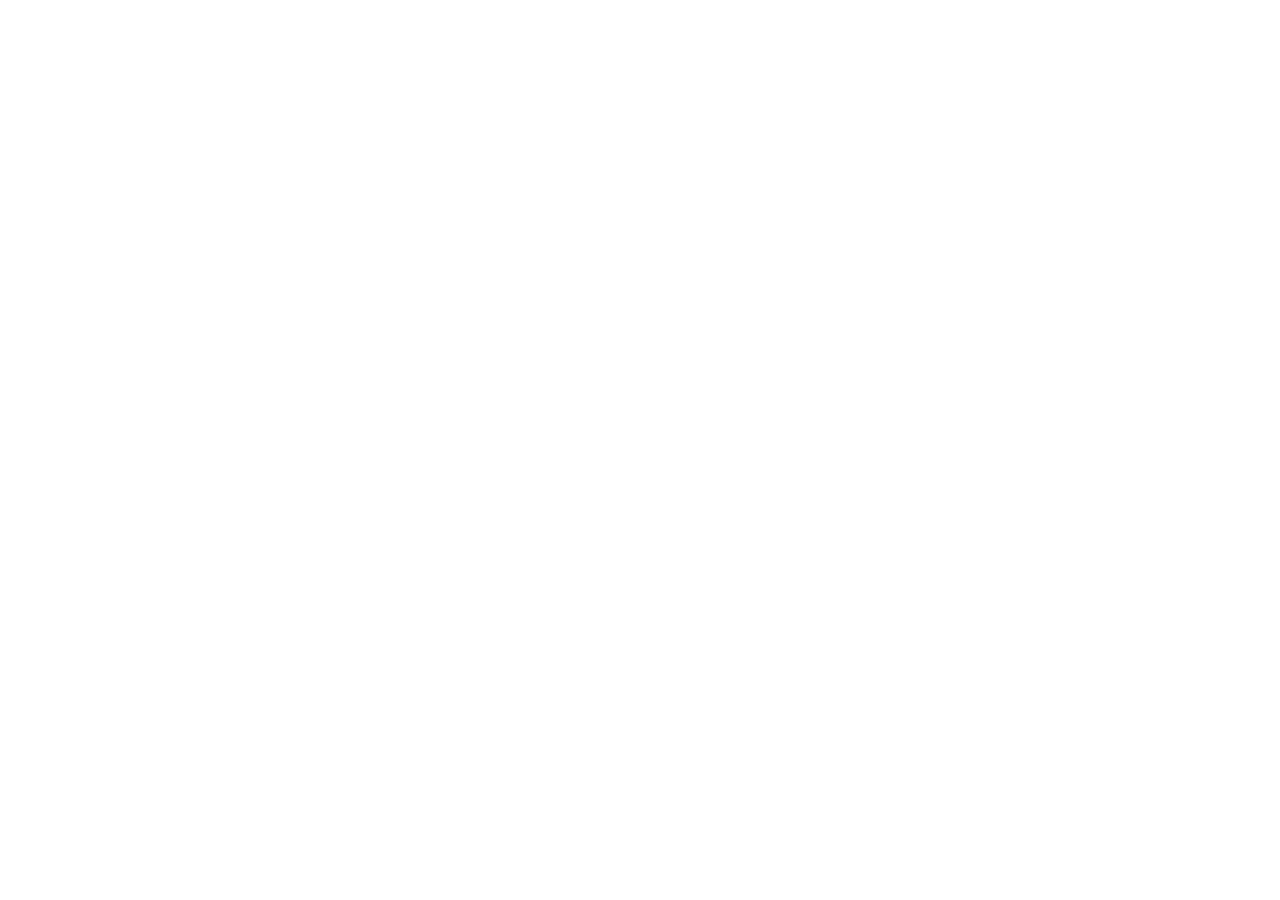
==== index.html @ 03a444ef "Initial commit of site archive" ====
<html xmlns="http://www.w3.org/1999/xhtml" lang="en">

<head>
	<meta http-equiv="Content-Type" content="text/html; charset=utf-8" />
	<meta name="description" content="HTTrack is an easy-to-use website mirror utility. It allows you to download a World Wide website from the Internet to a local directory,building recursively all structures, getting html, images, and other files from the server to your computer. Links are rebuiltrelatively so that you can freely browse to the local site (works with any browser). You can mirror several sites together so that you can jump from one toanother. You can, also, update an existing mirror site, or resume an interrupted download. The robot is fully configurable, with an integrated help" />
	<meta name="keywords" content="httrack, HTTRACK, HTTrack, winhttrack, WINHTTRACK, WinHTTrack, offline browser, web mirror utility, aspirateur web, surf offline, web capture, www mirror utility, browse offline, local  site builder, website mirroring, aspirateur www, internet grabber, capture de site web, internet tool, hors connexion, unix, dos, windows 95, windows 98, solaris, ibm580, AIX 4.0, HTS, HTGet, web aspirator, web aspirateur, libre, GPL, GNU, free software" />
	<title>Local index - HTTrack Website Copier</title>
  <!-- Mirror and index made by HTTrack Website Copier/3.49-2 [XR&CO'2014] -->
	<style type="text/css">
	<!--

body {
	margin: 0;  padding: 0;  margin-bottom: 15px;  margin-top: 8px;
	background: #77b;
}
body, td {
	font: 14px "Trebuchet MS", Verdana, Arial, Helvetica, sans-serif;
	}

#subTitle {
	background: #000;  color: #fff;  padding: 4px;  font-weight: bold; 
	}

#siteNavigation a, #siteNavigation .current {
	font-weight: bold;  color: #448;
	}
#siteNavigation a:link    { text-decoration: none; }
#siteNavigation a:visited { text-decoration: none; }

#siteNavigation .current { background-color: #ccd; }

#siteNavigation a:hover   { text-decoration: none;  background-color: #fff;  color: #000; }
#siteNavigation a:active  { text-decoration: none;  background-color: #ccc; }


a:link    { text-decoration: underline;  color: #00f; }
a:visited { text-decoration: underline;  color: #000; }
a:hover   { text-decoration: underline;  color: #c00; }
a:active  { text-decoration: underline; }

#pageContent {
	clear: both;
	border-bottom: 6px solid #000;
	padding: 10px;  padding-top: 20px;
	line-height: 1.65em;
	background-image: url(backblue.gif);
	background-repeat: no-repeat;
	background-position: top right;
	}

#pageContent, #siteNavigation {
	background-color: #ccd;
	}


.imgLeft  { float: left;   margin-right: 10px;  margin-bottom: 10px; }
.imgRight { float: right;  margin-left: 10px;   margin-bottom: 10px; }

hr { height: 1px;  color: #000;  background-color: #000;  margin-bottom: 15px; }

h1 { margin: 0;  font-weight: bold;  font-size: 2em; }
h2 { margin: 0;  font-weight: bold;  font-size: 1.6em; }
h3 { margin: 0;  font-weight: bold;  font-size: 1.3em; }
h4 { margin: 0;  font-weight: bold;  font-size: 1.18em; }

.blak { background-color: #000; }
.hide { display: none; }
.tableWidth { min-width: 400px; }

.tblRegular       { border-collapse: collapse; }
.tblRegular td    { padding: 6px;  background-image: url(fade.gif);  border: 2px solid #99c; }
.tblHeaderColor, .tblHeaderColor td { background: #99c; }
.tblNoBorder td   { border: 0; }


// -->
</style>

</head>

<table width="76%" border="0" align="center" cellspacing="0" cellpadding="3" class="tableWidth">
	<tr>
	<td id="subTitle">HTTrack Website Copier - Open Source offline browser</td>
	</tr>
</table>
<table width="76%" border="0" align="center" cellspacing="0" cellpadding="0" class="tableWidth">
<tr class="blak">
<td>
	<table width="100%" border="0" align="center" cellspacing="1" cellpadding="0">
	<tr>
	<td colspan="6"> 
		<table width="100%" border="0" align="center" cellspacing="0" cellpadding="10">
		<tr> 
		<td id="pageContent"> 
<!-- ==================== End prologue ==================== -->

	<meta name="generator" content="HTTrack Website Copier/3.x">
	<TITLE>Local index - HTTrack</TITLE>
</HEAD>
<BODY>
<H1 ALIGN=Center>Index of locally available sites:</H1>
	<TABLE BORDER="0" WIDTH="100%" CELLSPACING="1" CELLPADDING="0">
		<TR>
			<TD BACKGROUND="fade.gif">
				&middot;
					<A HREF="point.in.ua/index.html">
						Point
					</A>		
			</TD>
		</TR>
	</TABLE>
	<BR>
	<BR>
	<BR>
  	<H6 ALIGN="RIGHT">
	<I>Mirror and index made by HTTrack Website Copier [XR&amp;CO'2008]</I>
	</H6>
	<!-- Mirror and index made by HTTrack Website Copier/3.49-2 [XR&CO'2014] -->
	<!-- Thanks for using HTTrack Website Copier! -->
	<meta HTTP-EQUIV="Refresh" CONTENT="0; URL=point.in.ua/index.html">


<!-- ==================== Start epilogue ==================== -->
		</td>
		</tr>
		</table>
	</td>
	</tr>
	</table>
</td>
</tr>
</table>

<table width="76%" border="0" align="center" valign="bottom" cellspacing="0" cellpadding="0">
	<tr>
	<td id="footer"><small>&copy; 2008 Xavier Roche & other contributors - Web Design: Leto Kauler.</small></td>
	</tr>
</table>

</body>

</html>
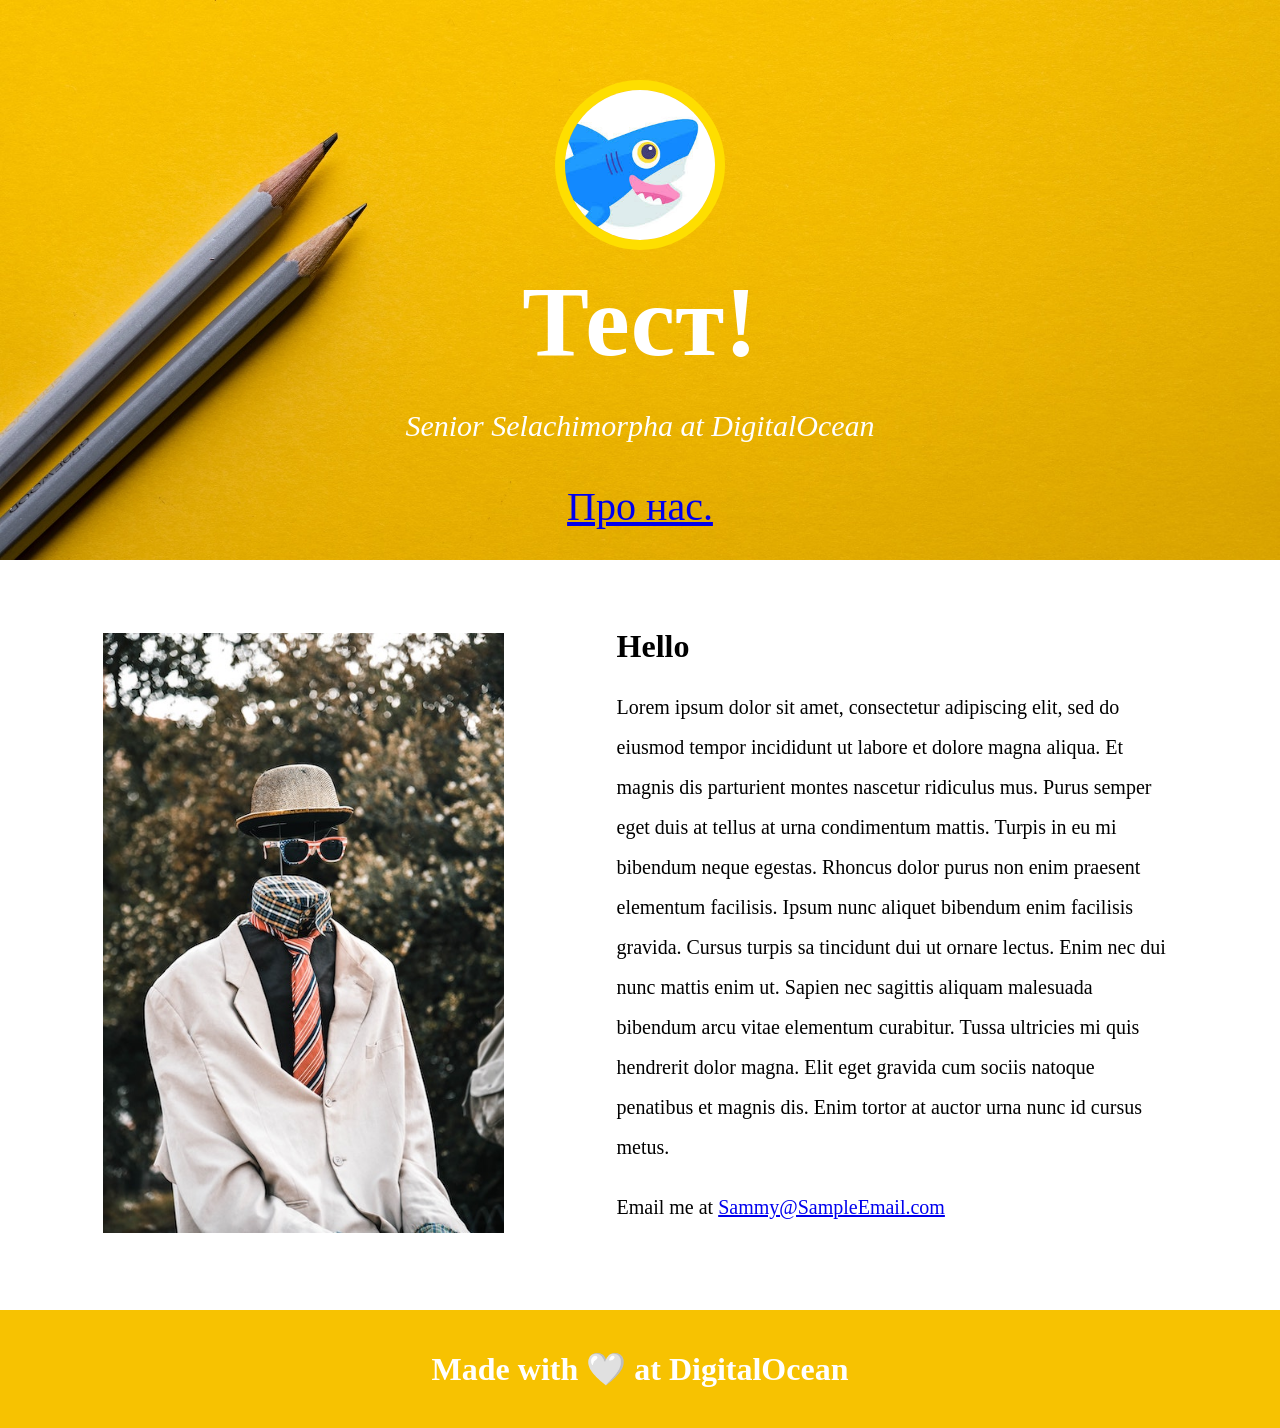
==== commit afd86a32: "Add files via upload" ====
--- a/index.html
+++ b/index.html
@@ -1,144 +1,63 @@
-<html xmlns="http://www.w3.org/1999/xhtml" lang="en">
-
-<head>
-	<meta http-equiv="Content-Type" content="text/html; charset=utf-8" />
-	<meta name="description" content="HTTrack is an easy-to-use website mirror utility. It allows you to download a World Wide website from the Internet to a local directory,building recursively all structures, getting html, images, and other files from the server to your computer. Links are rebuiltrelatively so that you can freely browse to the local site (works with any browser). You can mirror several sites together so that you can jump from one toanother. You can, also, update an existing mirror site, or resume an interrupted download. The robot is fully configurable, with an integrated help" />
-	<meta name="keywords" content="httrack, HTTRACK, HTTrack, winhttrack, WINHTTRACK, WinHTTrack, offline browser, web mirror utility, aspirateur web, surf offline, web capture, www mirror utility, browse offline, local  site builder, website mirroring, aspirateur www, internet grabber, capture de site web, internet tool, hors connexion, unix, dos, windows 95, windows 98, solaris, ibm580, AIX 4.0, HTS, HTGet, web aspirator, web aspirateur, libre, GPL, GNU, free software" />
-	<title>Local index - HTTrack Website Copier</title>
-  <!-- Mirror and index made by HTTrack Website Copier/3.49-2 [XR&CO'2014] -->
-	<style type="text/css">
-	<!--
-
-body {
-	margin: 0;  padding: 0;  margin-bottom: 15px;  margin-top: 8px;
-	background: #77b;
-}
-body, td {
-	font: 14px "Trebuchet MS", Verdana, Arial, Helvetica, sans-serif;
-	}
-
-#subTitle {
-	background: #000;  color: #fff;  padding: 4px;  font-weight: bold; 
-	}
-
-#siteNavigation a, #siteNavigation .current {
-	font-weight: bold;  color: #448;
-	}
-#siteNavigation a:link    { text-decoration: none; }
-#siteNavigation a:visited { text-decoration: none; }
-
-#siteNavigation .current { background-color: #ccd; }
-
-#siteNavigation a:hover   { text-decoration: none;  background-color: #fff;  color: #000; }
-#siteNavigation a:active  { text-decoration: none;  background-color: #ccc; }
-
-
-a:link    { text-decoration: underline;  color: #00f; }
-a:visited { text-decoration: underline;  color: #000; }
-a:hover   { text-decoration: underline;  color: #c00; }
-a:active  { text-decoration: underline; }
-
-#pageContent {
-	clear: both;
-	border-bottom: 6px solid #000;
-	padding: 10px;  padding-top: 20px;
-	line-height: 1.65em;
-	background-image: url(backblue.gif);
-	background-repeat: no-repeat;
-	background-position: top right;
-	}
-
-#pageContent, #siteNavigation {
-	background-color: #ccd;
-	}
-
-
-.imgLeft  { float: left;   margin-right: 10px;  margin-bottom: 10px; }
-.imgRight { float: right;  margin-left: 10px;   margin-bottom: 10px; }
-
-hr { height: 1px;  color: #000;  background-color: #000;  margin-bottom: 15px; }
-
-h1 { margin: 0;  font-weight: bold;  font-size: 2em; }
-h2 { margin: 0;  font-weight: bold;  font-size: 1.6em; }
-h3 { margin: 0;  font-weight: bold;  font-size: 1.3em; }
-h4 { margin: 0;  font-weight: bold;  font-size: 1.18em; }
-
-.blak { background-color: #000; }
-.hide { display: none; }
-.tableWidth { min-width: 400px; }
-
-.tblRegular       { border-collapse: collapse; }
-.tblRegular td    { padding: 6px;  background-image: url(fade.gif);  border: 2px solid #99c; }
-.tblHeaderColor, .tblHeaderColor td { background: #99c; }
-.tblNoBorder td   { border: 0; }
-
-
-// -->
-</style>
-
-</head>
-
-<table width="76%" border="0" align="center" cellspacing="0" cellpadding="3" class="tableWidth">
-	<tr>
-	<td id="subTitle">HTTrack Website Copier - Open Source offline browser</td>
-	</tr>
-</table>
-<table width="76%" border="0" align="center" cellspacing="0" cellpadding="0" class="tableWidth">
-<tr class="blak">
-<td>
-	<table width="100%" border="0" align="center" cellspacing="1" cellpadding="0">
-	<tr>
-	<td colspan="6"> 
-		<table width="100%" border="0" align="center" cellspacing="0" cellpadding="10">
-		<tr> 
-		<td id="pageContent"> 
-<!-- ==================== End prologue ==================== -->
-
-	<meta name="generator" content="HTTrack Website Copier/3.x">
-	<TITLE>Local index - HTTrack</TITLE>
-</HEAD>
-<BODY>
-<H1 ALIGN=Center>Index of locally available sites:</H1>
-	<TABLE BORDER="0" WIDTH="100%" CELLSPACING="1" CELLPADDING="0">
-		<TR>
-			<TD BACKGROUND="fade.gif">
-				&middot;
-					<A HREF="point.in.ua/index.html">
-						Point
-					</A>		
-			</TD>
-		</TR>
-	</TABLE>
-	<BR>
-	<BR>
-	<BR>
-  	<H6 ALIGN="RIGHT">
-	<I>Mirror and index made by HTTrack Website Copier [XR&amp;CO'2008]</I>
-	</H6>
-	<!-- Mirror and index made by HTTrack Website Copier/3.49-2 [XR&CO'2014] -->
-	<!-- Thanks for using HTTrack Website Copier! -->
-	<meta HTTP-EQUIV="Refresh" CONTENT="0; URL=point.in.ua/index.html">
-
-
-<!-- ==================== Start epilogue ==================== -->
-		</td>
-		</tr>
-		</table>
-	</td>
-	</tr>
-	</table>
-</td>
-</tr>
-</table>
-
-<table width="76%" border="0" align="center" valign="bottom" cellspacing="0" cellpadding="0">
-	<tr>
-	<td id="footer"><small>&copy; 2008 Xavier Roche & other contributors - Web Design: Leto Kauler.</small></td>
-	</tr>
-</table>
-
-</body>
-
-</html>
-
-
+
+<!DOCTYPE html>
+<html lang="en">
+
+<head>
+  <meta charset="utf-8">
+  <title> Sammy’s First Website </title>
+  <link rel="shortcut icon" type="image/jpg" href="images/small-profile.jpeg"/>
+  
+  <meta name="twitter:card" content="summary_large_image" />
+  <meta name="twitter:site" content="@digitalocean" />
+  <meta name="twitter:title" content="Sammy the Shark" />
+  <meta name="twitter:description" content="Senior Selachimorpha at DigitalOcean"/>
+  <meta name="twitter:image" content="https://html.sammy-codes.com/images/large-profile.jpg"/>
+  
+  <meta property="og:type" content="article" />
+  <meta property="og:title" content="Sammy the Shark" />
+  <meta property="og:description" content="Senior Selachimorpha at DigitalOcean"/>
+  <meta property="og:url" content="https://html.sammy-codes.com/" />
+  <meta property="og:image" content="https://html.sammy-codes.com/images/large-profile.jpg"/>
+</head>
+
+<body style="margin:0;">
+
+  <!--First section-->
+  <div style="background-image: url('images/background.jpg');
+  background-size: cover; height:480px; padding-top:80px; text-align:center;">
+    <img src="images/small-profile.jpeg" style="height:150px; border-radius: 50%; border: 10px solid #FEDE00;" alt="This is a small profile image of Digital Ocean’s mascot, a blue smiling shark." >
+    <h1 style="font-size:100px; color:white; margin:10px;">Тест!</h1>
+    <p style="font-size:30px; color: white;"><em>Senior Selachimorpha at DigitalOcean</em></p>
+    <p style="font-size: 40px; color:#1F9AFE;"><a href="about.html">Про нас.</a></p>
+  </div>
+
+  <!--Second section-->
+  <table>
+    <tr>
+      <td>
+        <img src="images/large-profile.jpg" style="height:600px; margin:70px; margin-left:100px;" alt="This is a large profile image of a pretend invisible person wearing a hat, glasses, and coat." />
+      </td>
+      <td valign="top" style="padding-top:45px; padding-right:110px; padding-left:40px;">
+        <h1>
+          Hello </h1>
+        <p style="line-height: 2.0; font-size:20px;">
+          Lorem ipsum dolor sit amet, consectetur adipiscing elit, sed do eiusmod tempor incididunt ut labore et dolore magna aliqua. Et magnis dis parturient montes nascetur ridiculus mus. Purus semper eget duis at tellus at urna condimentum
+          mattis. Turpis in eu mi bibendum neque egestas. Rhoncus dolor purus non enim praesent elementum facilisis. Ipsum nunc aliquet bibendum enim facilisis gravida. Cursus turpis sa tincidunt dui ut ornare lectus. Enim nec dui nunc mattis
+          enim ut. Sapien nec sagittis aliquam malesuada bibendum arcu vitae elementum curabitur. Tussa ultricies mi quis hendrerit dolor magna. Elit eget gravida cum sociis natoque penatibus et magnis dis. Enim tortor at auctor urna nunc id
+          cursus metus. </p>
+        <p style="line-height: 2.0; font-size:20px;">
+          Email me at <a href="mailto:Sammy@SampleEmail.com">Sammy@SampleEmail.com </a></p>
+      </td>
+    </tr>
+  </table>
+
+
+  <!--Footer-->
+  <div style="height:auto; background-color:#F7C201;">
+  <h1 style="color:white; padding:40px; margin:0; text-align:center;">Made with 🤍 at DigitalOcean</h1>
+  </div>
+
+
+</body>
+
+</html>
